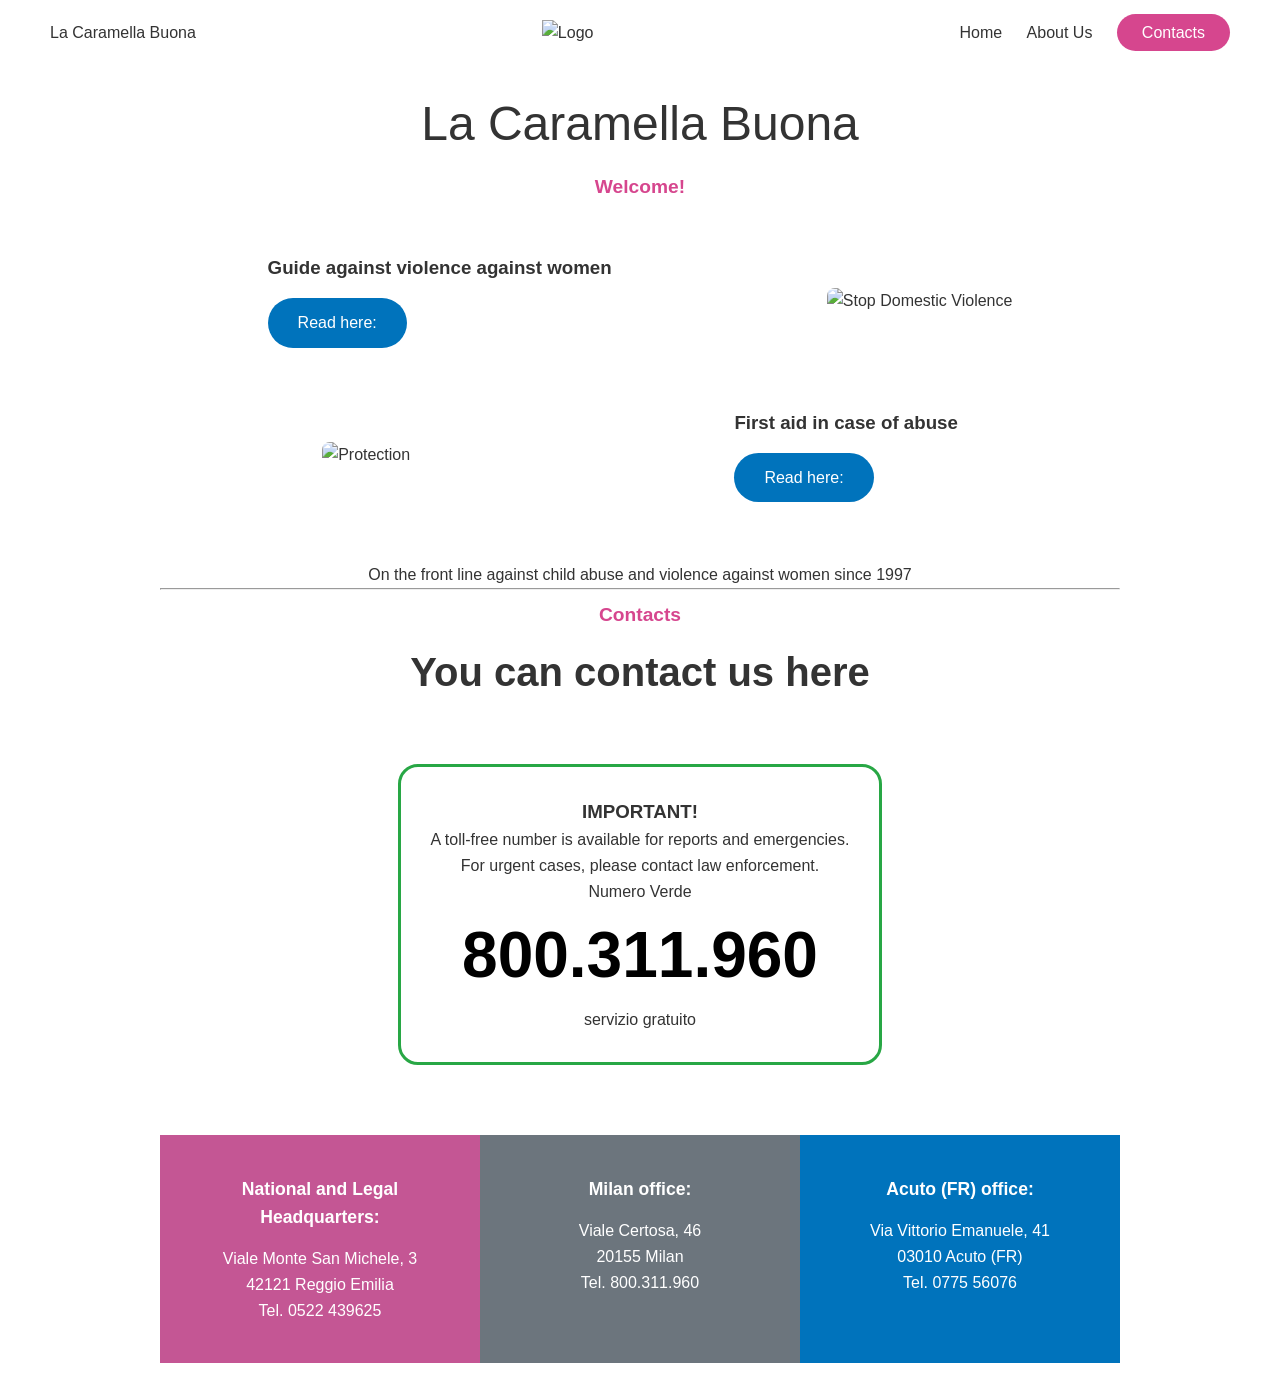
==== index.html @ 9fc70a8d "Add files via upload" ====
<!DOCTYPE html>
<html lang="en">
<head>
    <meta charset="UTF-8">
    <meta name="viewport" content="width=device-width, initial-scale=1.0">
    <title>La Caramella Buona</title>
    <link rel="stylesheet" href="style.css">
    <style>
        /* General Styles */
* {
    box-sizing: border-box;
    margin: 0;
    padding: 0;
    font-family: 'Segoe UI', Tahoma, Geneva, Verdana, sans-serif;
}

body {
    background-color: #ffffff;
    color: #333;
    line-height: 1.6;
    text-align: center;
}

.container {
    max-width: 1000px;
    margin: 0 auto;
    padding: 20px;
}

/* Navigation */
nav {
    display: flex;
    justify-content: space-between;
    align-items: center;
    padding: 20px 50px;
}

.nav-right a {
    text-decoration: none;
    color: #333;
    margin-left: 20px;
}

.btn-contacts {
    background-color: #d6468e;
    color: white !important;
    padding: 10px 25px;
    border-radius: 20px;
}

/* Typography */
h1 { font-size: 3rem; font-weight: 300; }
h2 { font-size: 2.5rem; margin-bottom: 20px; }
.pink { color: #d6468e; font-weight: bold; }
.subtitle { font-size: 1.2rem; margin: 10px 0; }

/* Grid and Cards */
.content-grid {
    margin-top: 50px;
}

.card {
    display: flex;
    align-items: center;
    justify-content: space-around;
    margin-bottom: 60px;
    text-align: left;
}

.card.reverse { flex-direction: row-reverse; }

.card img {
    width: 300px;
    border-radius: 8px;
}

.btn-blue {
    display: inline-block;
    background-color: #0073bc;
    color: white;
    padding: 12px 30px;
    border-radius: 25px;
    text-decoration: none;
    margin-top: 15px;
}

/* Emergency Number Box */
.emergency-box {
    border: 3px solid #28a745;
    border-radius: 20px;
    padding: 30px;
    margin: 40px 0;
    display: inline-block;
}

.number-display {
    font-size: 4rem;
    font-weight: bold;
    color: #000;
}

/* Location Grid */
.location-grid {
    display: grid;
    grid-template-columns: 1fr 1fr 1fr;
    gap: 0;
    margin-top: 30px;
    color: white;
}

.loc-card { padding: 40px 20px; }
.pink-bg { background-color: #c45694; }
.gray-bg { background-color: #6c757d; }
.blue-bg { background-color: #0073bc; }

.loc-card h4 { margin-bottom: 15px; font-size: 1.1rem; }
    </style>
</head>
<body>

    <header>
        <nav>
            <div class="nav-left">La Caramella Buona</div>
            <div class="logo">
                <img src="logoto.png" alt="Logo">
            </div>
            <div class="nav-right">
                <a href="#">Home</a>
                <a href="#">About Us</a>
                <a href="#" class="btn-contacts">Contacts</a>
            </div>
        </nav>
    </header>

    <main class="container">
        <section class="hero">
            <h1>La Caramella Buona</h1>
            <p class="subtitle pink">Welcome!</p>
        </section>

        <section class="content-grid">
            <div class="card">
                <div class="text-side">
                    <h3>Guide against violence against women</h3>
                    <a href="#" class="btn-blue">Read here:</a>
                </div>
                <div class="image-side">
                    <img src="snimka 1.jpg" alt="Stop Domestic Violence">
                </div>
            </div>

            <div class="card reverse">
                <div class="text-side">
                    <h3>First aid in case of abuse</h3>
                    <a href="#" class="btn-blue">Read here:</a>
                </div>
                <div class="image-side">
                    <img src="snimka 2.jpg" alt="Protection">
                </div>
            </div>
        </section>

        <footer class="main-footer">
            <p>On the front line against child abuse and violence against women since 1997</p>
        </footer>

        <hr>

        <section class="contacts">
            <p class="subtitle pink">Contacts</p>
            <h2>You can contact us here</h2>
            
            <div class="emergency-box">
                <h3>IMPORTANT!</h3>
                <p>A toll-free number is available for reports and emergencies.<br>
                For urgent cases, please contact law enforcement.</p>
                <div class="phone-number">
                    <span class="numero-verde">Numero Verde</span>
                    <div class="number-display">800.311.960</div>
                    <span class="servizio">servizio gratuito</span>
                </div>
            </div>

            <div class="location-grid">
                <div class="loc-card pink-bg">
                    <h4>National and Legal Headquarters:</h4>
                    <p>Viale Monte San Michele, 3<br>42121 Reggio Emilia<br>Tel. 0522 439625</p>
                </div>
                <div class="loc-card gray-bg">
                    <h4>Milan office:</h4>
                    <p>Viale Certosa, 46<br>20155 Milan<br>Tel. 800.311.960</p>
                </div>
                <div class="loc-card blue-bg">
                    <h4>Acuto (FR) office:</h4>
                    <p>Via Vittorio Emanuele, 41<br>03010 Acuto (FR)<br>Tel. 0775 56076</p>
                </div>
            </div>
        </section>
    </main>

</body>
</html>
---- style.css ----
/* General Styles */
* {
    box-sizing: border-box;
    margin: 0;
    padding: 0;
    font-family: 'Segoe UI', Tahoma, Geneva, Verdana, sans-serif;
}

body {
    background-color: #ffffff;
    color: #333;
    line-height: 1.6;
    text-align: center;
}

.container {
    max-width: 1000px;
    margin: 0 auto;
    padding: 20px;
}

/* Navigation */
nav {
    display: flex;
    justify-content: space-between;
    align-items: center;
    padding: 20px 50px;
}

.nav-right a {
    text-decoration: none;
    color: #333;
    margin-left: 20px;
}

.btn-contacts {
    background-color: #d6468e;
    color: white !important;
    padding: 10px 25px;
    border-radius: 20px;
}

/* Typography */
h1 { font-size: 3rem; font-weight: 300; }
h2 { font-size: 2.5rem; margin-bottom: 20px; }
.pink { color: #d6468e; font-weight: bold; }
.subtitle { font-size: 1.2rem; margin: 10px 0; }

/* Grid and Cards */
.content-grid {
    margin-top: 50px;
}

.card {
    display: flex;
    align-items: center;
    justify-content: space-around;
    margin-bottom: 60px;
    text-align: left;
}

.card.reverse { flex-direction: row-reverse; }

.card img {
    width: 300px;
    border-radius: 8px;
}

.btn-blue {
    display: inline-block;
    background-color: #0073bc;
    color: white;
    padding: 12px 30px;
    border-radius: 25px;
    text-decoration: none;
    margin-top: 15px;
}

/* Emergency Number Box */
.emergency-box {
    border: 3px solid #28a745;
    border-radius: 20px;
    padding: 30px;
    margin: 40px 0;
    display: inline-block;
}

.number-display {
    font-size: 4rem;
    font-weight: bold;
    color: #000;
}

/* Location Grid */
.location-grid {
    display: grid;
    grid-template-columns: 1fr 1fr 1fr;
    gap: 0;
    margin-top: 30px;
    color: white;
}

.loc-card { padding: 40px 20px; }
.pink-bg { background-color: #c45694; }
.gray-bg { background-color: #6c757d; }
.blue-bg { background-color: #0073bc; }

.loc-card h4 { margin-bottom: 15px; font-size: 1.1rem; }
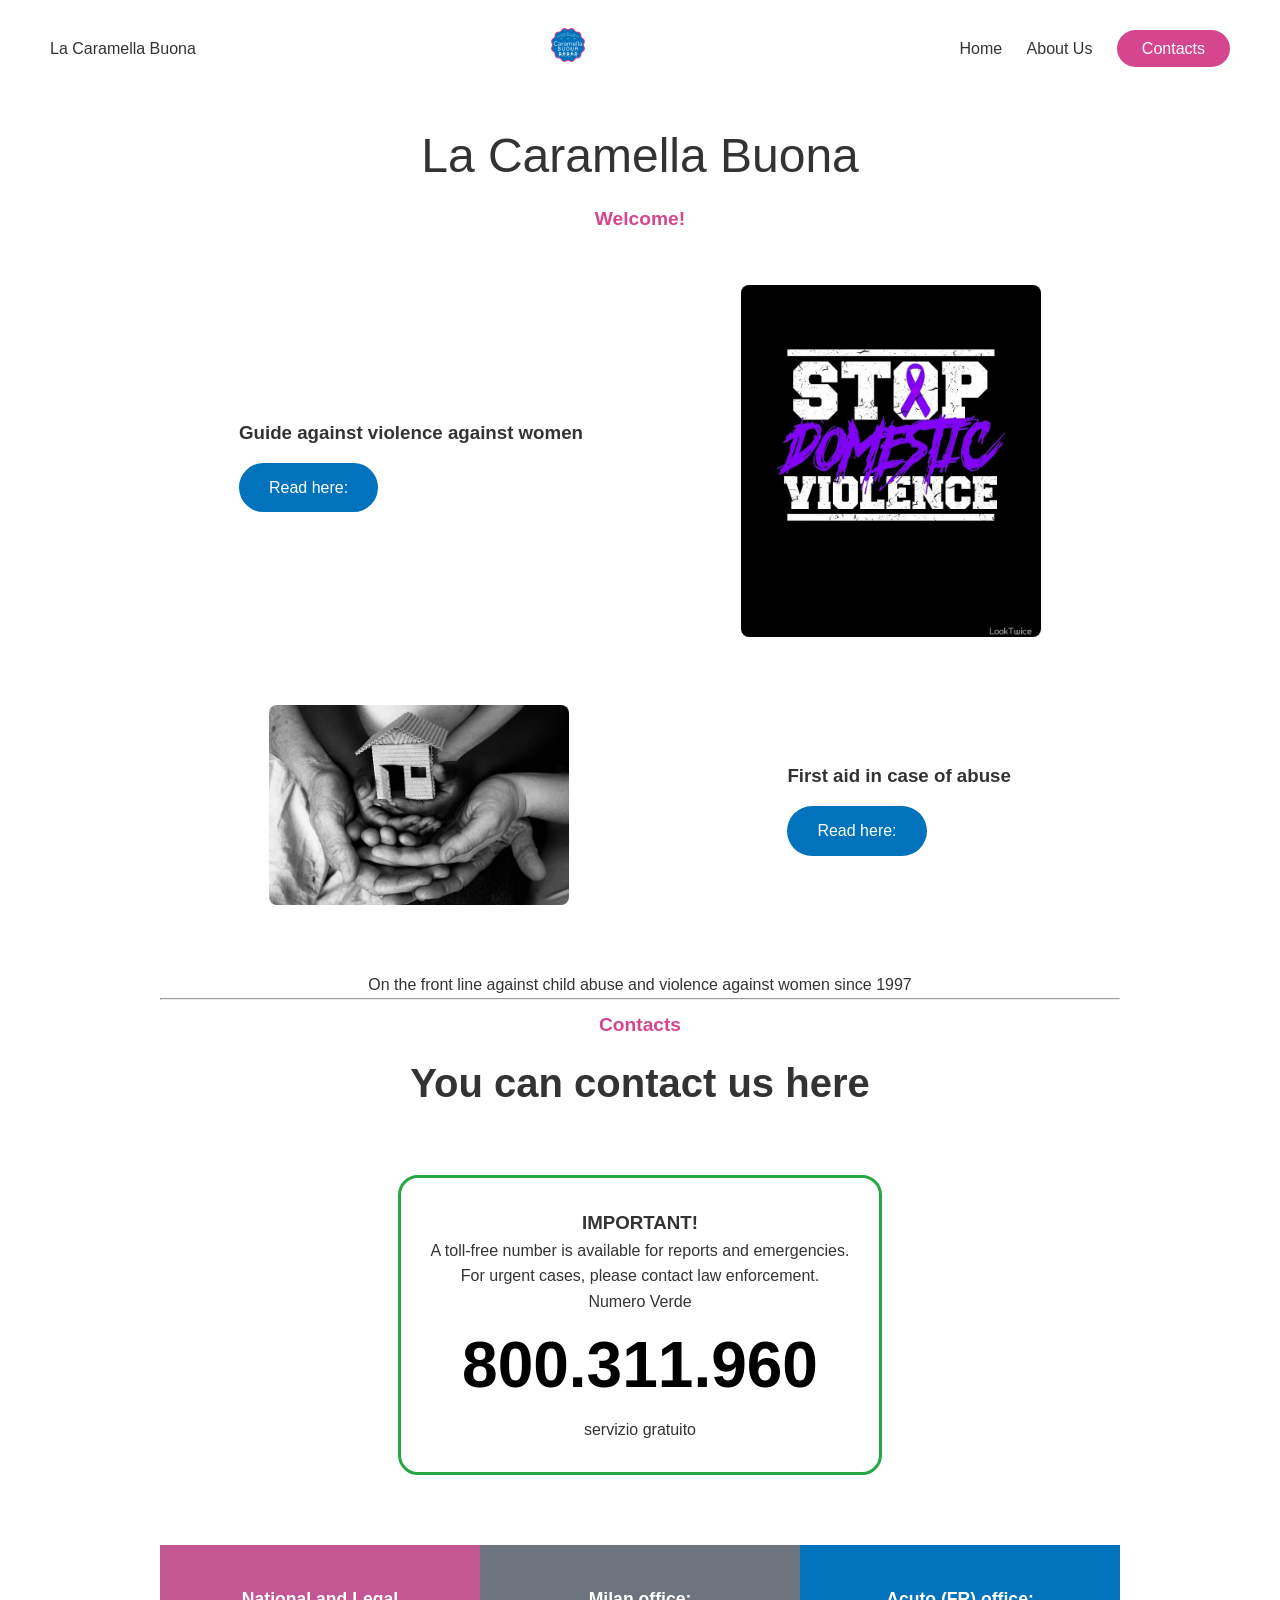
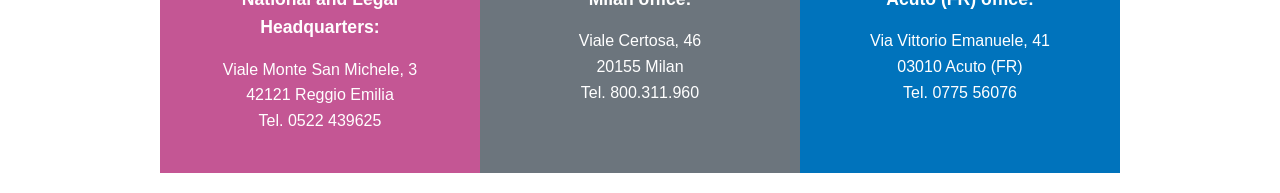
==== commit 67c3ff7a: "Update index.html" ====
--- a/index.html
+++ b/index.html
@@ -122,7 +122,7 @@
         <nav>
             <div class="nav-left">La Caramella Buona</div>
             <div class="logo">
-                <img src="logoto.png" alt="Logo">
+                <img src="logo.png" alt="Logo">
             </div>
             <div class="nav-right">
                 <a href="#">Home</a>
@@ -142,20 +142,20 @@
             <div class="card">
                 <div class="text-side">
                     <h3>Guide against violence against women</h3>
-                    <a href="#" class="btn-blue">Read here:</a>
+                    <a href="https://www.caramellabuona.org/risorse/guida-violenza-sulle-donne/" class="btn-blue">Read here:</a>
                 </div>
                 <div class="image-side">
-                    <img src="snimka 1.jpg" alt="Stop Domestic Violence">
+                    <img src="photo1.jpg" alt="Stop Domestic Violence">
                 </div>
             </div>
 
             <div class="card reverse">
                 <div class="text-side">
                     <h3>First aid in case of abuse</h3>
-                    <a href="#" class="btn-blue">Read here:</a>
+                    <a href="https://www.caramellabuona.org/risorse/" class="btn-blue">Read here:</a>
                 </div>
                 <div class="image-side">
-                    <img src="snimka 2.jpg" alt="Protection">
+                    <img src="photo2.jpg" alt="Protection">
                 </div>
             </div>
         </section>
@@ -199,4 +199,4 @@
     </main>
 
 </body>
-</html>+</html>
